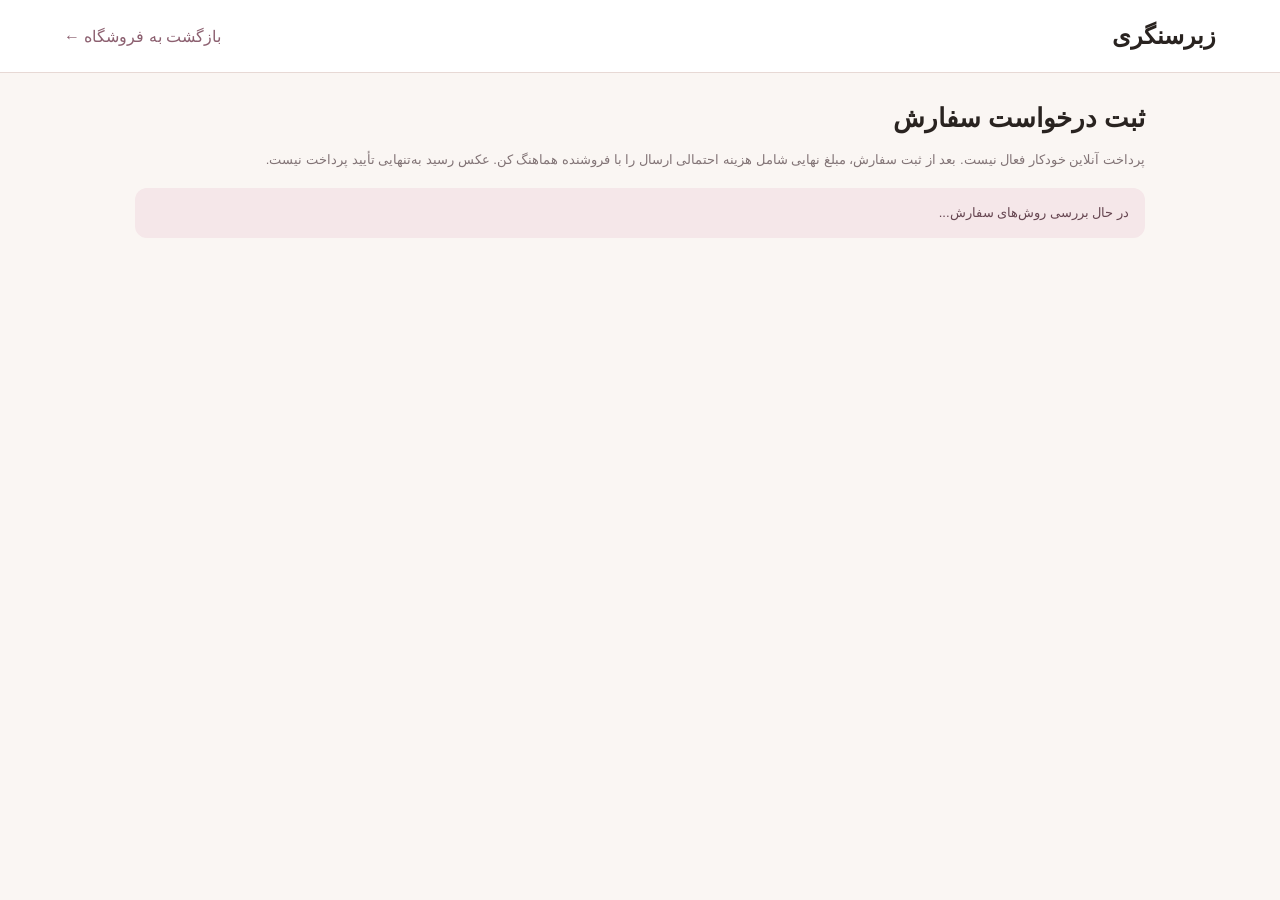
==== site/checkout.html @ 577ab546 "feat(checkout): display card during checkout and replace receipt upload with messenger options" ====
<!doctype html>
<html lang="fa" dir="rtl"><head><meta charset="utf-8"><meta name="viewport" content="width=device-width, initial-scale=1"><meta name="robots" content="noindex,nofollow">
<title>ثبت سفارش | زبرسنگری</title>
<style>
:root{font-family:Tahoma,Arial,sans-serif;color:#292320;background:#faf6f3;--pink:#b47d8b;--line:#e7d9d5}
*{box-sizing:border-box}body{margin:0}a{text-decoration:none;color:inherit}
header{background:#fff;border-bottom:1px solid var(--line);padding:22px 5%;display:flex;justify-content:space-between;align-items:center}
header strong{font-size:24px}header a{color:#8c6070}
main{max-width:1040px;margin:30px auto 90px;padding:0 15px}
h1{font-size:26px;margin:0 0 8px}h2{font-size:19px;margin:0 0 17px}
p{line-height:2}.muted{color:#827476;font-size:13px}.cards{display:grid;grid-template-columns:1fr 1.2fr;gap:18px;margin-top:24px}
.panel{border:1px solid var(--line);background:#fff;padding:24px;border-radius:18px;box-shadow:0 8px 25px #3b242008;margin-bottom:18px}
input,select,textarea,button{font:inherit}input,select,textarea{width:100%;border:1px solid #d9caca;border-radius:10px;padding:13px 12px;background:#fff;color:#302528;outline-color:#bc8896}
textarea{min-height:90px;resize:vertical}.field{display:block;margin:13px 0;font-size:14px}.field span{display:block;margin-bottom:7px}
button,.btn{border:0;border-radius:10px;padding:13px 18px;background:#292320;color:white;cursor:pointer;display:inline-flex;align-items:center;justify-content:center;gap:8px;line-height:1.6}
.btn.secondary,button.secondary{background:#fff;border:1px solid #d7c8c3;color:#2b2421}
button:disabled{opacity:.45;cursor:not-allowed}.full{width:100%}.hidden{display:none!important}
.item{border-bottom:1px solid var(--line);padding:10px 0;display:flex;justify-content:space-between;gap:10px}
.item:last-child{border-bottom:0}.item small{display:block;color:#8a7d7b;margin-top:6px}
.money{font-weight:700;white-space:nowrap}.total{display:flex;justify-content:space-between;gap:16px;font-size:19px;margin:20px 0}
.channel-grid{display:grid;grid-template-columns:repeat(3,minmax(0,1fr));gap:8px}
.channel{border:1px solid #ddcbd0;padding:13px 7px;border-radius:12px;cursor:pointer;text-align:center;font-size:13px;display:flex;justify-content:center;gap:4px;align-items:center}
.channel input{width:auto}.channel:has(input:checked){border-color:#b47d8b;background:#fcf0f2}
.notice{background:#f5e7e9;border-radius:12px;padding:12px 16px;font-size:13px;line-height:2;color:#674752;margin:15px 0}
#message{padding:12px 14px;background:#f5e1e5;border-radius:10px;margin:15px 0;color:#763f4c}
#message.ok{background:#e8f3eb;color:#286743}
.card-number{font-size:20px;direction:ltr;text-align:center;letter-spacing:1.4px;background:#fbf3f3;padding:15px;border-radius:12px;margin-top:10px}
.tools{display:flex;flex-wrap:wrap;gap:9px;margin:14px 0}
#done{border:1px solid #dec2cd;background:#fff;border-radius:18px;padding:24px;margin:25px 0}
@media(max-width:720px){.cards{grid-template-columns:1fr}.panel{padding:17px}header strong{font-size:20px}h1{font-size:23px}main{margin-top:22px}.channel-grid{grid-template-columns:1fr}}
</style></head>
<body><header><strong>زبرسنگری</strong><a href="/">بازگشت به فروشگاه ←</a></header>
<main><h1>ثبت درخواست سفارش</h1>
<p class="muted">پرداخت آنلاین خودکار فعال نیست. بعد از ثبت سفارش، مبلغ نهایی شامل هزینه احتمالی ارسال را با فروشنده هماهنگ کن. عکس رسید به‌تنهایی تأیید پرداخت نیست.</p>
<div id="message" class="hidden" role="status" aria-live="polite"></div>
<div id="notReady" class="notice">در حال بررسی روش‌های سفارش...</div>
<div id="checkoutArea" class="cards hidden">
<section class="panel"><h2>سبد خرید شما</h2><div id="lineItems"></div>
<div class="total"><span>جمع کالاها</span><span id="total" class="money">۰ تومان</span></div>
<p class="muted">هزینه ارسال در این مبلغ نیست و باید با فروشگاه تأیید شود. موجودی هنگام تأیید دستی دوباره بررسی می‌شود.</p></section>
<section class="panel"><h2>مشخصات دریافت‌کننده</h2>
<form id="orderForm">
<label class="field"><span>نام و نام خانوادگی</span><input id="buyerName" required maxlength="90" minlength="3" autocomplete="name"></label>
<label class="field"><span>شماره موبایل ایران</span><input id="buyerPhone" type="tel" required maxlength="18" placeholder="0912..." autocomplete="tel"></label>
<label class="field"><span>شهر</span><input id="city" required maxlength="90" autocomplete="address-level2"></label>
<label class="field"><span>آدرس تحویل</span><textarea id="address" required minlength="8" maxlength="350" autocomplete="street-address"></textarea></label>
<h2>روش پیگیری سفارش</h2><div id="channels" class="channel-grid"></div>
<div id="checkoutCardBlock" class="hidden" style="padding:16px;border:1px solid #e7d9d5;border-radius:12px;margin:16px 0">
<h2>کارت‌به‌کارت</h2>
<div class="card-number" id="checkoutCardNum"></div>
<p id="checkoutCardOwner" style="text-align:center"></p>
<p id="checkoutCardBank" style="text-align:center;color:#986f7c"></p>
<button type="button" class="secondary" id="checkoutCopyCard">کپی شماره کارت</button>
</div>
<div class="notice">پس از ثبت سفارش، کد سفارش را همراه با تصویر رسید از طریق پیام‌رسان برای فروشگاه ارسال کن.</div>
<label style="display:flex;align-items:start;gap:8px;font-size:13px;line-height:1.9;margin:18px 0">
<input id="consent" type="checkbox" required style="width:auto;margin-top:5px">
<span>می‌پذیرم که نام، شماره تماس و آدرس من برای پیگیری و ارسال سفارش نزد فروشگاه ذخیره شود و پرداخت به تأیید دستی نیاز دارد.</span></label>
<button id="place" class="full" type="submit">ثبت درخواست سفارش</button>
</form></section></div>
<section id="done" class="hidden">
<h2>درخواست سفارش ثبت شد ♡</h2>
<p>کد سفارش: <strong id="code" dir="ltr"></strong></p><p id="orderAmount"></p>
<div class="notice">سفارش برای بررسی ثبت شد؛ مبلغ نهایی و هزینه ارسال باید با فروشگاه تأیید شوند.</div>
<div id="cardBlock" class="hidden">
<h2>اطلاعات کارت فروشگاه</h2><div class="card-number" id="cardNum"></div><p id="cardOwner" style="text-align:center"></p><p id="cardBank" style="text-align:center;color:#986f7c;font-size:14px"></p>
<button id="copyCard" class="secondary">کپی شماره کارت</button></div>
<h2>ارسال رسید پرداخت</h2><div class="tools" id="contactLinks"></div>
<button class="secondary" id="copySummary">کپی متن سفارش</button>
<div class="notice">کد سفارش را در پیام بنویس و عکس رسید را داخل پیام‌رسان ضمیمه کن.</div>
<p id="balePhoneHelp" class="muted hidden"></p>
<p class="muted">رسید مستقیماً در پیام‌رسان برای فروشگاه ارسال می‌شود. این سایت فایل رسید ذخیره نمی‌کند.</p>
</section></main><script src="/bank-identify.js" defer></script><script src="/checkout.js" defer></script></body></html>
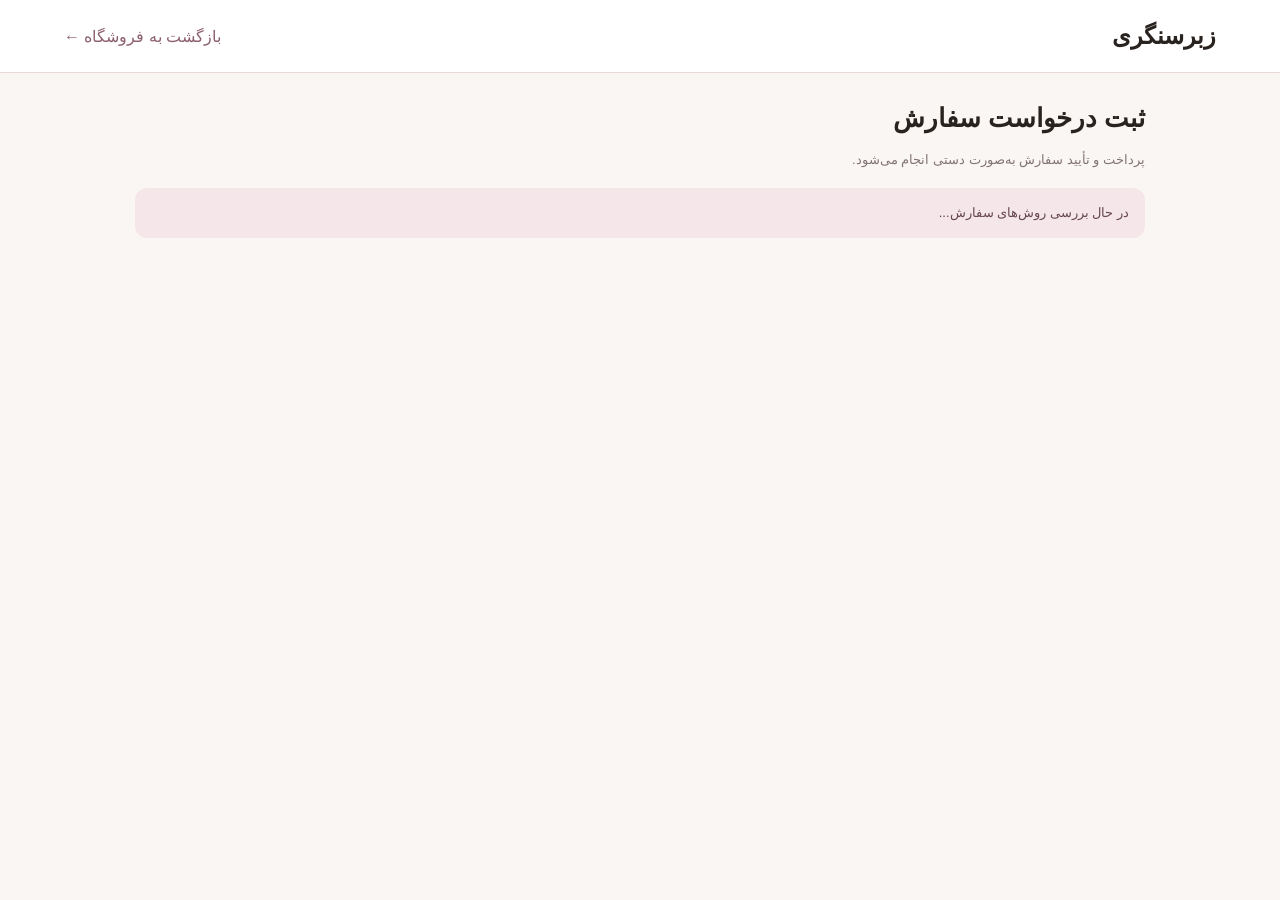
==== commit 67d2897f: "ui: simplify checkout text and keep only essential payment guidance" ====
--- a/site/checkout.html
+++ b/site/checkout.html
@@ -31,13 +31,13 @@
 </style></head>
 <body><header><strong>زبرسنگری</strong><a href="/">بازگشت به فروشگاه ←</a></header>
 <main><h1>ثبت درخواست سفارش</h1>
-<p class="muted">پرداخت آنلاین خودکار فعال نیست. بعد از ثبت سفارش، مبلغ نهایی شامل هزینه احتمالی ارسال را با فروشنده هماهنگ کن. عکس رسید به‌تنهایی تأیید پرداخت نیست.</p>
+<p class="muted">پرداخت و تأیید سفارش به‌صورت دستی انجام می‌شود.</p>
 <div id="message" class="hidden" role="status" aria-live="polite"></div>
 <div id="notReady" class="notice">در حال بررسی روش‌های سفارش...</div>
 <div id="checkoutArea" class="cards hidden">
 <section class="panel"><h2>سبد خرید شما</h2><div id="lineItems"></div>
 <div class="total"><span>جمع کالاها</span><span id="total" class="money">۰ تومان</span></div>
-<p class="muted">هزینه ارسال در این مبلغ نیست و باید با فروشگاه تأیید شود. موجودی هنگام تأیید دستی دوباره بررسی می‌شود.</p></section>
+<p class="muted">هزینه ارسال جداگانه محاسبه می‌شود.</p></section>
 <section class="panel"><h2>مشخصات دریافت‌کننده</h2>
 <form id="orderForm">
 <label class="field"><span>نام و نام خانوادگی</span><input id="buyerName" required maxlength="90" minlength="3" autocomplete="name"></label>
@@ -52,22 +52,22 @@
 <p id="checkoutCardBank" style="text-align:center;color:#986f7c"></p>
 <button type="button" class="secondary" id="checkoutCopyCard">کپی شماره کارت</button>
 </div>
-<div class="notice">پس از ثبت سفارش، کد سفارش را همراه با تصویر رسید از طریق پیام‌رسان برای فروشگاه ارسال کن.</div>
+<div class="notice">پس از ثبت، کد سفارش را همراه رسید بفرست.</div>
 <label style="display:flex;align-items:start;gap:8px;font-size:13px;line-height:1.9;margin:18px 0">
 <input id="consent" type="checkbox" required style="width:auto;margin-top:5px">
-<span>می‌پذیرم که نام، شماره تماس و آدرس من برای پیگیری و ارسال سفارش نزد فروشگاه ذخیره شود و پرداخت به تأیید دستی نیاز دارد.</span></label>
+<span>با ذخیره اطلاعات تماس و آدرس برای ارسال سفارش موافقم.</span></label>
 <button id="place" class="full" type="submit">ثبت درخواست سفارش</button>
 </form></section></div>
 <section id="done" class="hidden">
 <h2>درخواست سفارش ثبت شد ♡</h2>
 <p>کد سفارش: <strong id="code" dir="ltr"></strong></p><p id="orderAmount"></p>
-<div class="notice">سفارش برای بررسی ثبت شد؛ مبلغ نهایی و هزینه ارسال باید با فروشگاه تأیید شوند.</div>
+<div class="notice">سفارش ثبت شد؛ تأیید پرداخت با فروشگاه است.</div>
 <div id="cardBlock" class="hidden">
 <h2>اطلاعات کارت فروشگاه</h2><div class="card-number" id="cardNum"></div><p id="cardOwner" style="text-align:center"></p><p id="cardBank" style="text-align:center;color:#986f7c;font-size:14px"></p>
 <button id="copyCard" class="secondary">کپی شماره کارت</button></div>
 <h2>ارسال رسید پرداخت</h2><div class="tools" id="contactLinks"></div>
 <button class="secondary" id="copySummary">کپی متن سفارش</button>
-<div class="notice">کد سفارش را در پیام بنویس و عکس رسید را داخل پیام‌رسان ضمیمه کن.</div>
+<div class="notice">عکس رسید و کد سفارش را در پیام‌رسان بفرست.</div>
 <p id="balePhoneHelp" class="muted hidden"></p>
-<p class="muted">رسید مستقیماً در پیام‌رسان برای فروشگاه ارسال می‌شود. این سایت فایل رسید ذخیره نمی‌کند.</p>
+<p class="muted">رسید در این سایت آپلود یا ذخیره نمی‌شود.</p>
 </section></main><script src="/bank-identify.js" defer></script><script src="/checkout.js" defer></script></body></html>
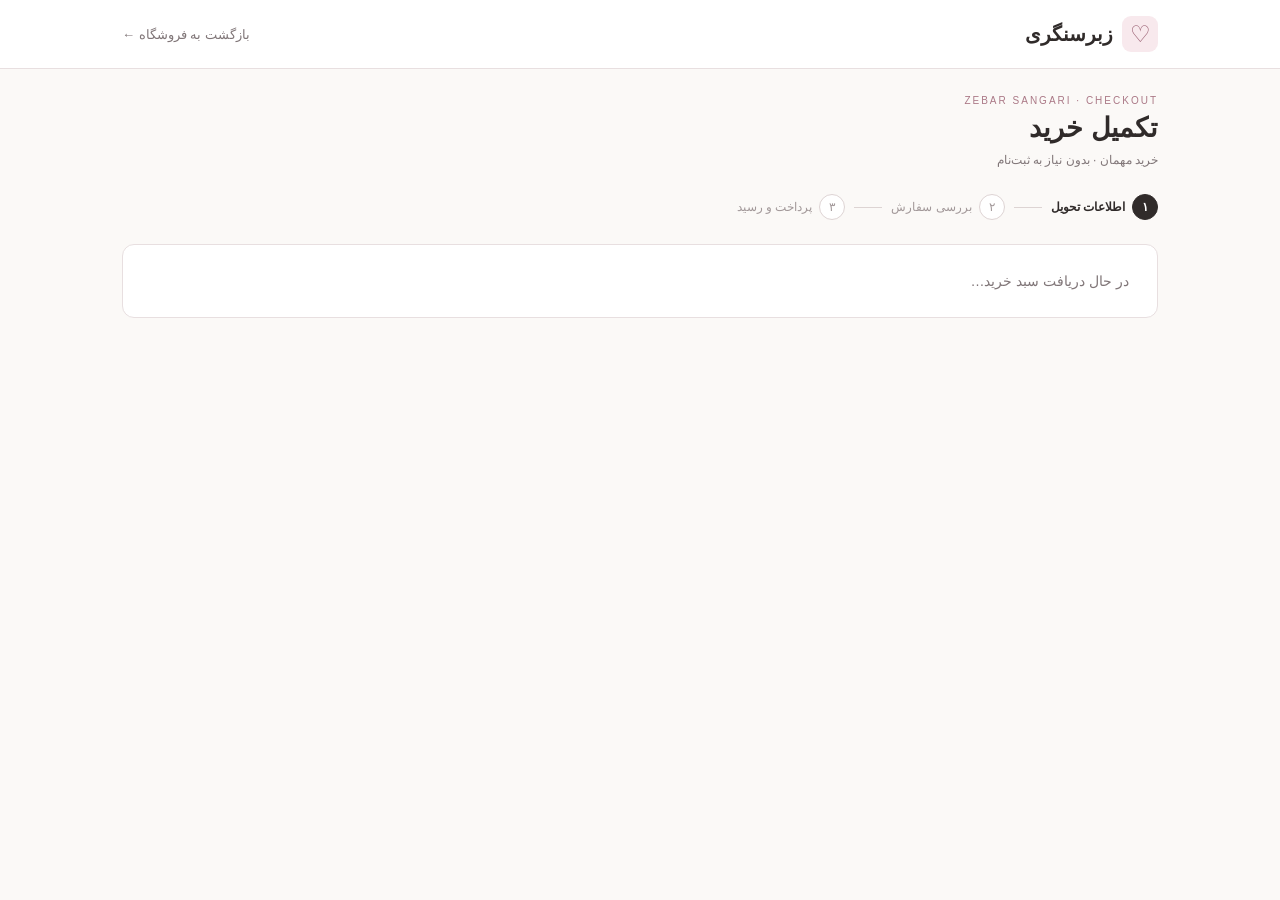
==== commit 16abf999: "redesign: standard 3-step Persian checkout with compact mobile layout" ====
--- a/site/checkout.html
+++ b/site/checkout.html
@@ -1,73 +1,107 @@
 <!doctype html>
-<html lang="fa" dir="rtl"><head><meta charset="utf-8"><meta name="viewport" content="width=device-width, initial-scale=1"><meta name="robots" content="noindex,nofollow">
-<title>ثبت سفارش | زبرسنگری</title>
+<html lang="fa" dir="rtl"><head><meta charset="utf-8"><meta name="viewport" content="width=device-width,initial-scale=1"><meta name="robots" content="noindex,nofollow"><meta name="theme-color" content="#fbf9f7">
+<title>تکمیل خرید | زبرسنگری</title>
 <style>
-:root{font-family:Tahoma,Arial,sans-serif;color:#292320;background:#faf6f3;--pink:#b47d8b;--line:#e7d9d5}
-*{box-sizing:border-box}body{margin:0}a{text-decoration:none;color:inherit}
-header{background:#fff;border-bottom:1px solid var(--line);padding:22px 5%;display:flex;justify-content:space-between;align-items:center}
-header strong{font-size:24px}header a{color:#8c6070}
-main{max-width:1040px;margin:30px auto 90px;padding:0 15px}
-h1{font-size:26px;margin:0 0 8px}h2{font-size:19px;margin:0 0 17px}
-p{line-height:2}.muted{color:#827476;font-size:13px}.cards{display:grid;grid-template-columns:1fr 1.2fr;gap:18px;margin-top:24px}
-.panel{border:1px solid var(--line);background:#fff;padding:24px;border-radius:18px;box-shadow:0 8px 25px #3b242008;margin-bottom:18px}
-input,select,textarea,button{font:inherit}input,select,textarea{width:100%;border:1px solid #d9caca;border-radius:10px;padding:13px 12px;background:#fff;color:#302528;outline-color:#bc8896}
-textarea{min-height:90px;resize:vertical}.field{display:block;margin:13px 0;font-size:14px}.field span{display:block;margin-bottom:7px}
-button,.btn{border:0;border-radius:10px;padding:13px 18px;background:#292320;color:white;cursor:pointer;display:inline-flex;align-items:center;justify-content:center;gap:8px;line-height:1.6}
-.btn.secondary,button.secondary{background:#fff;border:1px solid #d7c8c3;color:#2b2421}
-button:disabled{opacity:.45;cursor:not-allowed}.full{width:100%}.hidden{display:none!important}
-.item{border-bottom:1px solid var(--line);padding:10px 0;display:flex;justify-content:space-between;gap:10px}
-.item:last-child{border-bottom:0}.item small{display:block;color:#8a7d7b;margin-top:6px}
-.money{font-weight:700;white-space:nowrap}.total{display:flex;justify-content:space-between;gap:16px;font-size:19px;margin:20px 0}
-.channel-grid{display:grid;grid-template-columns:repeat(3,minmax(0,1fr));gap:8px}
-.channel{border:1px solid #ddcbd0;padding:13px 7px;border-radius:12px;cursor:pointer;text-align:center;font-size:13px;display:flex;justify-content:center;gap:4px;align-items:center}
-.channel input{width:auto}.channel:has(input:checked){border-color:#b47d8b;background:#fcf0f2}
-.notice{background:#f5e7e9;border-radius:12px;padding:12px 16px;font-size:13px;line-height:2;color:#674752;margin:15px 0}
-#message{padding:12px 14px;background:#f5e1e5;border-radius:10px;margin:15px 0;color:#763f4c}
-#message.ok{background:#e8f3eb;color:#286743}
-.card-number{font-size:20px;direction:ltr;text-align:center;letter-spacing:1.4px;background:#fbf3f3;padding:15px;border-radius:12px;margin-top:10px}
-.tools{display:flex;flex-wrap:wrap;gap:9px;margin:14px 0}
-#done{border:1px solid #dec2cd;background:#fff;border-radius:18px;padding:24px;margin:25px 0}
-@media(max-width:720px){.cards{grid-template-columns:1fr}.panel{padding:17px}header strong{font-size:20px}h1{font-size:23px}main{margin-top:22px}.channel-grid{grid-template-columns:1fr}}
+:root{font-family:"Vazirmatn","IRANSans","Segoe UI",Tahoma,Arial,sans-serif;color:#302b2a;background:#fbf9f7;--ink:#302b2a;--muted:#807678;--rose:#aa7886;--line:#e8dfe0}
+*{box-sizing:border-box}body{margin:0;font-size:14px}[hidden]{display:none!important}button,input,textarea{font:inherit}button{cursor:pointer}a{color:inherit;text-decoration:none}
+button:focus-visible,input:focus-visible,textarea:focus-visible,a:focus-visible,summary:focus-visible{outline:3px solid #c99ca9;outline-offset:2px}
+header{background:#fff;border-bottom:1px solid var(--line)}.head{max-width:1080px;margin:auto;padding:16px 22px;display:flex;justify-content:space-between;align-items:center}
+.brand{display:flex;gap:9px;align-items:center}.brand b{font-size:20px}.brand i{font-style:normal;font-size:23px;display:grid;place-items:center;width:36px;height:36px;background:#f8e9ed;color:#985d70;border-radius:9px}
+.back{font-size:13px;color:var(--muted)}.wrap{max-width:1080px;margin:auto;padding:26px 22px 70px}
+.eyebrow{font-size:10px;letter-spacing:2px;color:var(--rose);margin:0 0 6px}h1{font-size:27px;margin:0 0 5px}h2{font-size:19px;margin:0 0 5px}.muted{color:var(--muted);font-size:12px;line-height:1.85;margin:0}
+.progress{list-style:none;padding:0;display:flex;align-items:center;gap:9px;margin:23px 0 24px}
+.progress li:not(.sep){display:flex;align-items:center;gap:7px;color:#a29899;font-size:12px;white-space:nowrap}
+.progress .number{width:26px;height:26px;display:grid;place-items:center;border:1px solid #ded4d4;border-radius:50%;font-size:12px;background:#fff}
+.progress li.active{color:#302b2a;font-weight:bold}.progress li.active .number{background:#302b2a;color:white;border-color:#302b2a}
+.progress li.done .number{background:#ece0e1;color:#78535e;border-color:#ece0e1}
+.progress .sep{height:1px;width:28px;background:#ddd4d3}
+.layout{display:grid;grid-template-columns:minmax(0,1fr) 305px;gap:22px;align-items:start}
+.panel{background:#fff;border:1px solid var(--line);border-radius:15px;padding:25px 27px;box-shadow:0 7px 24px #33272a06}
+.content{min-width:0}.step-intro{color:var(--muted);font-size:12px;line-height:1.85;margin:0 0 19px}
+.row{display:grid;grid-template-columns:1fr 1fr;gap:14px}
+.field{display:block;margin:0 0 15px}.field label{display:block;font-weight:650;font-size:13px;margin-bottom:7px}
+.field input,.field textarea{width:100%;border:1px solid #ded4d5;background:#fff;border-radius:9px;padding:11px 13px;min-height:45px;color:#302b2a;font-size:15px;outline:0}
+.field input:focus,.field textarea:focus{border-color:#ae7c88;box-shadow:0 0 0 3px #f7eaee}
+.field input::placeholder,.field textarea::placeholder{color:#aaa0a2}.field textarea{min-height:88px;resize:vertical;line-height:1.8}
+.field input[aria-invalid=true],.field textarea[aria-invalid=true]{border-color:#c65463;background:#fffafa}
+.field .err{display:block;color:#a33d4d;font-size:12px;margin-top:5px;line-height:1.6}
+.field .hint{font-size:11px;color:#8f8385;margin-top:4px}
+.ltr{direction:ltr;text-align:left}.req{color:#b65c77}
+.consent{display:flex;gap:10px;align-items:flex-start;font-size:12px;line-height:1.9;margin:2px 0 17px;color:#655c5e}
+.consent input{width:16px;height:16px;accent-color:#302b2a;margin-top:4px;flex:none}
+.actions{display:flex;gap:9px;flex-wrap:wrap;margin-top:20px}
+.btn{border:0;display:inline-flex;justify-content:center;align-items:center;gap:8px;min-height:45px;padding:10px 20px;border-radius:10px;font-size:13px;font-weight:750}
+.primary{background:#302b2a;color:#fff}.primary:hover{background:#4b373e}.secondary{background:white;color:#302b2a;border:1px solid #dbd1d2}.secondary:hover{background:#faf3f4}
+.btn:disabled{opacity:.5;cursor:not-allowed}.big{min-width:210px}
+.notice{font-size:12px;line-height:1.85;padding:12px 14px;border:1px solid #f0d9de;border-radius:9px;background:#fff2f4;color:#8d3d54;margin:0 0 17px}
+.notice.ok{background:#edf7ef;color:#28714d;border-color:#d8e9da}
+.state{background:white;border:1px solid var(--line);padding:28px;border-radius:12px;color:var(--muted)}
+.summary{position:sticky;top:20px}.summary-head{display:flex;justify-content:space-between;align-items:center}
+.summary-head h2{font-size:17px}.count{background:#f8eef0;color:#946977;border-radius:30px;font-size:11px;padding:5px 9px}
+.summary details{margin:12px 0 0}.summary summary{cursor:pointer;font-size:12px;color:var(--muted);padding:8px 0;list-style:none}.summary summary:after{content:"⌄";float:left}.summary details[open] summary:after{content:"⌃"}
+.lines{max-height:280px;overflow:auto}.item{display:flex;justify-content:space-between;gap:10px;padding:12px 0;border-top:1px solid #eee7e8}
+.item b{font-size:12px;line-height:1.7}.item small{display:block;color:var(--muted);font-size:11px;margin-top:4px}.item .price{font-size:12px;font-weight:bold;white-space:nowrap}
+.totals{margin-top:14px;border-top:1px solid var(--line);padding-top:13px;display:grid;gap:13px}
+.totalrow{display:flex;justify-content:space-between;gap:8px;font-size:12px;color:var(--muted)}.totalrow b{color:var(--ink)}
+.totalrow.final{padding-top:14px;border-top:1px solid var(--line);font-size:14px;color:var(--ink);font-weight:bold}.totalrow.final b{font-size:18px}
+.summary-foot{font-size:11px;line-height:1.8;color:var(--muted);margin:15px 0 0}
+.review{border:1px solid #eee5e7;border-radius:11px;padding:16px;margin-top:14px}.review-head{display:flex;justify-content:space-between;align-items:center;gap:10px}
+.review-head b{font-size:13px}.review-head button,.review-head a{border:0;background:transparent;color:var(--rose);font-size:12px}
+.review p{white-space:pre-line;color:#75696b;line-height:2;margin:8px 0 0;font-size:13px}
+.soft{background:#faf5f5;border-radius:9px;padding:12px 13px;color:#786c6e;font-size:12px;line-height:1.9;margin-top:16px}
+.center{text-align:center}.check{margin:0 auto 13px;width:49px;height:49px;border-radius:50%;background:#e9f4ed;color:#2a7852;display:grid;place-items:center;font-size:24px}
+.code{margin:13px 0;display:flex;justify-content:center;align-items:center;gap:10px;direction:ltr}.code strong{font-size:17px}
+hr{border:0;border-top:1px solid var(--line);margin:24px 0}
+.pay-card{background:#faf5f4;border:1px solid #e9dddd;border-radius:12px;padding:18px;text-align:center;margin-top:14px}
+.pay-card .bank{font-size:12px;color:var(--rose);margin:0 0 12px}
+.carddigits{direction:ltr;font-family:Tahoma,Arial,sans-serif;font-size:clamp(18px,3vw,24px);font-weight:bold;letter-spacing:1.5px;overflow-wrap:anywhere}
+.holder{font-size:12px;color:#71676a;margin:12px 0 16px}
+.linklist{display:grid;gap:9px;margin:16px 0}.link{display:flex;align-items:center;gap:10px;border:1px solid #e5dcde;border-radius:10px;padding:12px 13px;font-size:13px;font-weight:bold}
+.link:hover{background:#faf4f5}.link i{font-style:normal;width:31px;height:31px;border-radius:8px;background:#f8ebee;color:#8c5667;display:grid;place-items:center}
+.link .arrow{margin-right:auto;color:#a59b9b}.feedback{min-height:1em;font-size:12px;color:#28714d;margin:9px 0}
+@media(max-width:780px){.head{padding:13px 16px}.wrap{padding:19px 14px 45px}.layout{display:flex;flex-direction:column;gap:14px}.content{width:100%}.summary{width:100%;position:static;order:-1}.summary.panel{padding:15px 17px}.summary details{margin-top:4px}.panel{padding:19px 17px;border-radius:13px}.progress{gap:5px;margin:18px 0}.progress li:not(.sep){font-size:11px;gap:5px}.progress .sep{width:14px}.progress .number{width:24px;height:24px}h1{font-size:23px}}
+@media(max-width:520px){.row{grid-template-columns:1fr;gap:0}.actions .primary{flex:1}.carddigits{font-size:19px}.brand b{font-size:18px}}
 </style></head>
-<body><header><strong>زبرسنگری</strong><a href="/">بازگشت به فروشگاه ←</a></header>
-<main><h1>ثبت درخواست سفارش</h1>
-<p class="muted">پرداخت و تأیید سفارش به‌صورت دستی انجام می‌شود.</p>
-<div id="message" class="hidden" role="status" aria-live="polite"></div>
-<div id="notReady" class="notice">در حال بررسی روش‌های سفارش...</div>
-<div id="checkoutArea" class="cards hidden">
-<section class="panel"><h2>سبد خرید شما</h2><div id="lineItems"></div>
-<div class="total"><span>جمع کالاها</span><span id="total" class="money">۰ تومان</span></div>
-<p class="muted">هزینه ارسال جداگانه محاسبه می‌شود.</p></section>
-<section class="panel"><h2>مشخصات دریافت‌کننده</h2>
-<form id="orderForm">
-<label class="field"><span>نام و نام خانوادگی</span><input id="buyerName" required maxlength="90" minlength="3" autocomplete="name"></label>
-<label class="field"><span>شماره موبایل ایران</span><input id="buyerPhone" type="tel" required maxlength="18" placeholder="0912..." autocomplete="tel"></label>
-<label class="field"><span>شهر</span><input id="city" required maxlength="90" autocomplete="address-level2"></label>
-<label class="field"><span>آدرس تحویل</span><textarea id="address" required minlength="8" maxlength="350" autocomplete="street-address"></textarea></label>
-<h2>روش پیگیری سفارش</h2><div id="channels" class="channel-grid"></div>
-<div id="checkoutCardBlock" class="hidden" style="padding:16px;border:1px solid #e7d9d5;border-radius:12px;margin:16px 0">
-<h2>کارت‌به‌کارت</h2>
-<div class="card-number" id="checkoutCardNum"></div>
-<p id="checkoutCardOwner" style="text-align:center"></p>
-<p id="checkoutCardBank" style="text-align:center;color:#986f7c"></p>
-<button type="button" class="secondary" id="checkoutCopyCard">کپی شماره کارت</button>
+<body>
+<header><div class="head"><a class="brand" href="/"><i>♡</i><b>زبرسنگری</b></a><a href="/#products" class="back">بازگشت به فروشگاه ←</a></div></header>
+<div class="wrap">
+<p class="eyebrow">ZEBAR SANGARI · CHECKOUT</p><h1>تکمیل خرید</h1><p class="muted">خرید مهمان · بدون نیاز به ثبت‌نام</p>
+<ol class="progress" aria-label="مراحل سفارش"><li class="active" id="progress1" aria-current="step"><span class="number">۱</span>اطلاعات تحویل</li><li class="sep"></li><li id="progress2"><span class="number">۲</span>بررسی سفارش</li><li class="sep"></li><li id="progress3"><span class="number">۳</span>پرداخت و رسید</li></ol>
+<div id="loading" class="state" role="status">در حال دریافت سبد خرید…</div>
+<div id="alert" class="notice" role="alert" hidden></div>
+<div class="layout" id="layout" hidden>
+<div class="content">
+<section class="panel" id="detailsStage"><h2>اطلاعات دریافت‌کننده</h2><p class="step-intro">برای هماهنگی و ارسال سفارش، اطلاعات زیر لازم است.</p>
+<form id="detailsForm" novalidate>
+<div class="field"><label for="buyerName">نام و نام خانوادگی <span class="req">*</span></label><input id="buyerName" required autocomplete="name" maxlength="90" placeholder="نام کامل دریافت‌کننده"><span class="err" id="error-buyerName"></span></div>
+<div class="row">
+<div class="field"><label for="buyerPhone">شماره موبایل <span class="req">*</span></label><input id="buyerPhone" required type="tel" class="ltr" inputmode="tel" autocomplete="tel" maxlength="20" placeholder="0912 123 4567"><span class="err" id="error-buyerPhone"></span><span class="hint">برای هماهنگی سفارش و ارسال</span></div>
+<div class="field"><label for="city">شهر <span class="req">*</span></label><input id="city" required autocomplete="address-level2" maxlength="90" placeholder="مثلاً تهران"><span class="err" id="error-city"></span></div></div>
+<div class="field"><label for="address">آدرس تحویل <span class="req">*</span></label><textarea id="address" required rows="3" maxlength="350" autocomplete="street-address" placeholder="خیابان، کوچه، پلاک و واحد"></textarea><span class="err" id="error-address"></span></div>
+<label class="consent"><input id="consent" type="checkbox" required><span>با ذخیره این اطلاعات برای هماهنگی و ارسال سفارش موافقم.</span></label><div id="error-consent" class="err" style="color:#a33d4d"></div>
+<div class="actions"><button class="btn primary big" type="submit">ادامه و بررسی سفارش ←</button></div>
+<p class="muted" style="margin-top:12px">در این مرحله پرداختی انجام نمی‌شود.</p>
+</form></section>
+<section class="panel" id="reviewStage" hidden><h2>بررسی نهایی سفارش</h2><p class="step-intro">اطلاعات را پیش از ثبت بررسی کن.</p>
+<div class="review"><div class="review-head"><b>اطلاعات تحویل</b><button type="button" id="editDetails">ویرایش</button></div><p id="reviewAddress"></p></div>
+<div class="review"><div class="review-head"><b>اقلام سفارش</b><a href="/#products">ویرایش سبد</a></div><p id="reviewItems"></p><p id="reviewTotal" style="font-weight:bold;font-size:18px;color:#302b2a"></p></div>
+<div class="soft">هزینه ارسال پس از هماهنگی مشخص می‌شود. ثبت درخواست به معنی پرداخت یا رزرو قطعی کالا نیست.</div>
+<div class="actions"><button type="button" id="submitOrder" class="btn primary big">ثبت درخواست سفارش</button><button type="button" id="backDetails" class="btn secondary">بازگشت</button></div></section>
+<section class="panel" id="completeStage" hidden>
+<div class="center"><div class="check">✓</div><h2>درخواست سفارش ثبت شد</h2><p class="muted">کد سفارش را برای پیگیری نگه دار.</p>
+<div class="code"><strong id="orderCode"></strong><button id="copyCode" type="button" class="btn secondary">کپی کد</button></div></div>
+<hr><h2>پرداخت کارت‌به‌کارت</h2><p class="step-intro">قبل از واریز، مبلغ نهایی و هزینه ارسال را با فروشگاه هماهنگ کن.</p>
+<div id="paymentCard" class="pay-card" hidden><p class="bank" id="bankName"></p><div class="carddigits" id="cardNumber"></div><p id="cardHolder" class="holder"></p><button type="button" id="copyCard" class="btn secondary">کپی شماره کارت</button><div id="copyFeedback" class="feedback" role="status"></div></div>
+<p id="noCard" class="soft" hidden>برای دریافت اطلاعات پرداخت با فروشگاه هماهنگ کن.</p>
+<hr><h2>ارسال رسید پرداخت</h2><p class="step-intro">پیام‌رسان را انتخاب کن و تصویر رسید را همراه کد سفارش داخل همان برنامه بفرست.</p>
+<div id="messengerLinks" class="linklist"></div>
+<button type="button" id="copyMessage" class="btn secondary">کپی متن سفارش</button><div id="messageFeedback" class="feedback" role="status"></div><p id="baleHelp" class="muted" hidden></p>
+<p class="muted" style="margin-top:13px">رسید روی سایت ذخیره نمی‌شود. پرداخت پس از بررسی فروشگاه تأیید می‌شود.</p></section>
 </div>
-<div class="notice">پس از ثبت، کد سفارش را همراه رسید بفرست.</div>
-<label style="display:flex;align-items:start;gap:8px;font-size:13px;line-height:1.9;margin:18px 0">
-<input id="consent" type="checkbox" required style="width:auto;margin-top:5px">
-<span>با ذخیره اطلاعات تماس و آدرس برای ارسال سفارش موافقم.</span></label>
-<button id="place" class="full" type="submit">ثبت درخواست سفارش</button>
-</form></section></div>
-<section id="done" class="hidden">
-<h2>درخواست سفارش ثبت شد ♡</h2>
-<p>کد سفارش: <strong id="code" dir="ltr"></strong></p><p id="orderAmount"></p>
-<div class="notice">سفارش ثبت شد؛ تأیید پرداخت با فروشگاه است.</div>
-<div id="cardBlock" class="hidden">
-<h2>اطلاعات کارت فروشگاه</h2><div class="card-number" id="cardNum"></div><p id="cardOwner" style="text-align:center"></p><p id="cardBank" style="text-align:center;color:#986f7c;font-size:14px"></p>
-<button id="copyCard" class="secondary">کپی شماره کارت</button></div>
-<h2>ارسال رسید پرداخت</h2><div class="tools" id="contactLinks"></div>
-<button class="secondary" id="copySummary">کپی متن سفارش</button>
-<div class="notice">عکس رسید و کد سفارش را در پیام‌رسان بفرست.</div>
-<p id="balePhoneHelp" class="muted hidden"></p>
-<p class="muted">رسید در این سایت آپلود یا ذخیره نمی‌شود.</p>
-</section></main><script src="/bank-identify.js" defer></script><script src="/checkout.js" defer></script></body></html>+<aside id="summaryCard" class="panel summary" aria-label="خلاصه سبد خرید"><div class="summary-head"><h2>خلاصه سفارش</h2><span id="itemCount" class="count"></span></div>
+<details id="orderDetails" open><summary>نمایش اقلام سبد</summary><div class="lines" id="cartLines"></div></details>
+<div class="totals"><div class="totalrow"><span>جمع کالاها</span><b id="subtotal"></b></div><div class="totalrow"><span>هزینه ارسال</span><span>پس از هماهنگی</span></div><div class="totalrow final"><span>مجموع کالاها</span><b id="finalTotal"></b></div></div>
+<p class="summary-foot">هزینه ارسال به مبلغ فوق اضافه می‌شود.</p></aside>
+</div></div>
+<script src="/bank-identify.js" defer></script><script src="/checkout.js" defer></script>
+</body></html>
